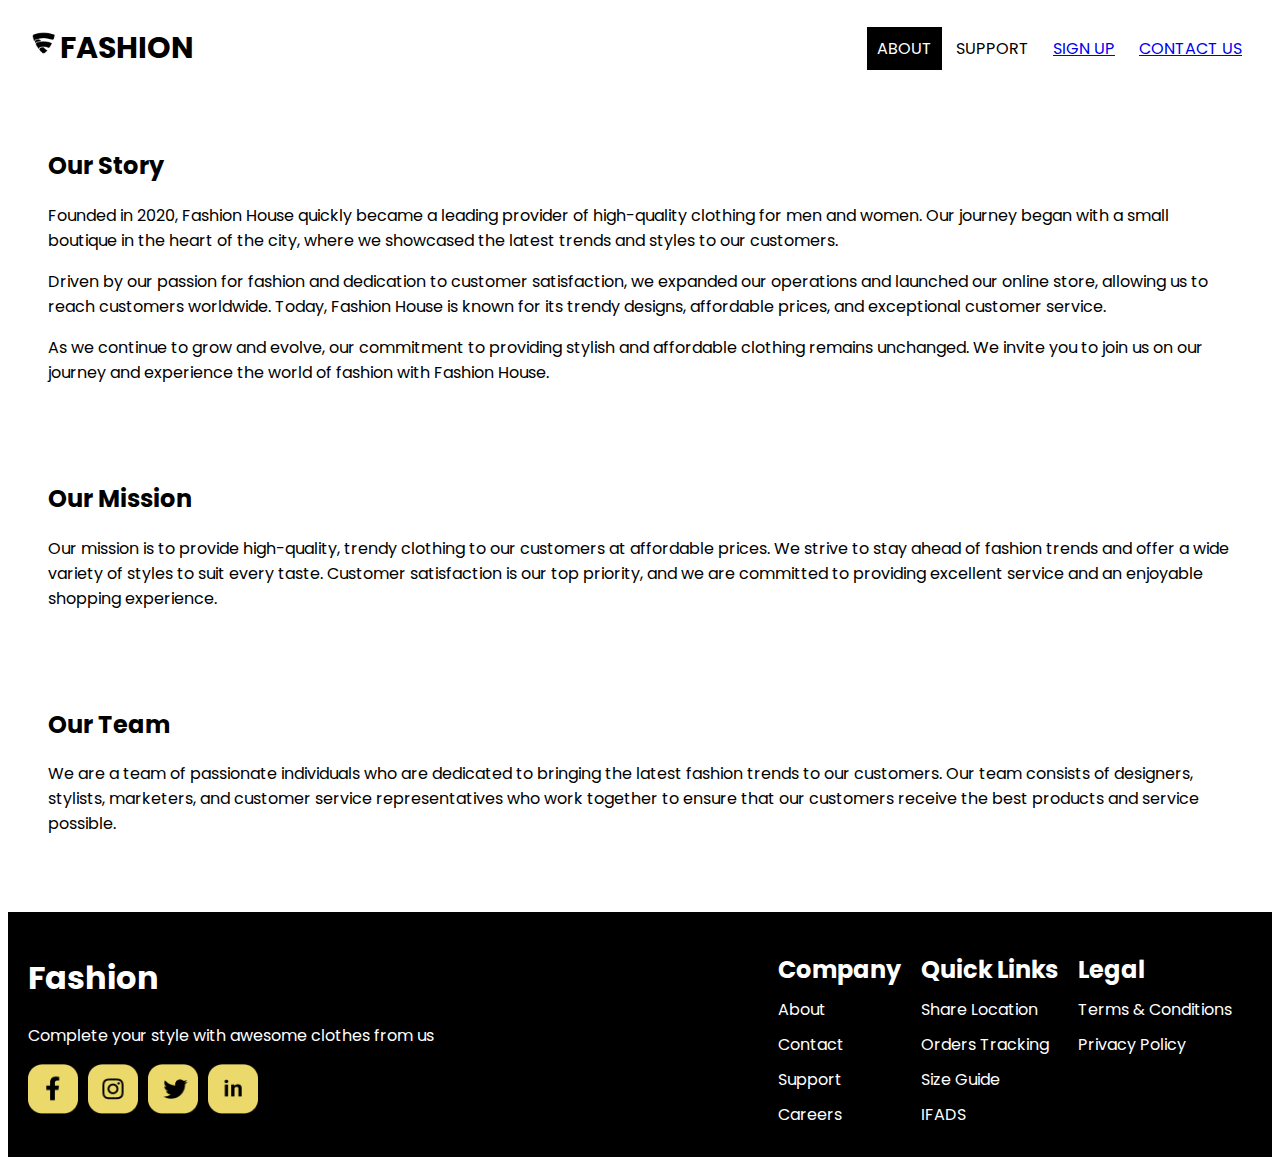
==== about.html @ 4d4f823d "aboutpage" ====
<!DOCTYPE html>
<html lang="en">
  <head>
    <meta charset="UTF-8" />
    <meta name="viewport" content="width=device-width, initial-scale=1.0" />
    <title>About Us</title>
    <link rel="stylesheet" href="about.css" />
    <link
      rel="stylesheet"
      href="https://fonts.googleapis.com/css2?family=Poppins:wght@400&display=swap"
    />
  </head>
  <body>
    <header>
      <div class="container-both">
        <img src="images/logo.png" alt="Fashion Logo" class="logo" />
        <span class="fashion-text">fashion</span>
        <div class="navigation">
          <nav class="navbar">
            <span class="About">About</span>
            <span class="support">Support</span>
            <span class="careers"><a href="index.html">Sign up</a> </span>
            <span class="contact"><a href="contact.html">Contact us</a></span>
          </nav>
        </div>
      </div>
    </header>
    <main>
      <section class="about">
        <h2>Our Story</h2>
        <p>
          Founded in 2020, Fashion House quickly became a leading provider of
          high-quality clothing for men and women. Our journey began with a
          small boutique in the heart of the city, where we showcased the latest
          trends and styles to our customers.
        </p>
        <p>
          Driven by our passion for fashion and dedication to customer
          satisfaction, we expanded our operations and launched our online
          store, allowing us to reach customers worldwide. Today, Fashion House
          is known for its trendy designs, affordable prices, and exceptional
          customer service.
        </p>
        <p>
          As we continue to grow and evolve, our commitment to providing stylish
          and affordable clothing remains unchanged. We invite you to join us on
          our journey and experience the world of fashion with Fashion House.
        </p>
      </section>
      <section class="mission">
        <h2>Our Mission</h2>
        <p>
          Our mission is to provide high-quality, trendy clothing to our
          customers at affordable prices. We strive to stay ahead of fashion
          trends and offer a wide variety of styles to suit every taste.
          Customer satisfaction is our top priority, and we are committed to
          providing excellent service and an enjoyable shopping experience.
        </p>
      </section>
      <section class="team">
        <h2>Our Team</h2>
        <p>
          We are a team of passionate individuals who are dedicated to bringing
          the latest fashion trends to our customers. Our team consists of
          designers, stylists, marketers, and customer service representatives
          who work together to ensure that our customers receive the best
          products and service possible.
        </p>
      </section>
    </main>
    <footer>
      <div class="container-footer">
        <div class="left-footer">
          <h1>Fashion</h1>
          <p>Complete your style with awesome clothes from us</p>
          <!-- İcon images-->
          <div class="icons">
            <img src="images/Group 10.png" alt="facebook Icon " class="icon" />
            <img src="images/Group 11.png" alt="Icon 2" class="icon" />
            <img src="images/Group 12.png" alt="Icon 3" class="icon" />
            <img src="images/Group 13.png" alt="Icon 4" class="icon" />
          </div>
        </div>
        <div class="right-footer">
          <div class="menu">
            <h2>Company</h2>
            <ul>
              <li>About</li>
              <li>Contact</li>
              <li>Support</li>
              <li>Careers</li>
            </ul>
          </div>
          <div class="menu">
            <h2>Quick Links</h2>
            <ul>
              <li>Share Location</li>
              <li>Orders Tracking</li>
              <li>Size Guide</li>
              <li>IFADS</li>
            </ul>
          </div>
          <div class="menu">
            <h2>Legal</h2>
            <ul>
              <li>Terms & Conditions</li>
              <li>Privacy Policy</li>
            </ul>
          </div>
        </div>
      </div>
    </footer>
  </body>
</html>
---- about.css ----
body {
  font-family: "Poppins", sans-serif;
  color: #000000;
  /* Regular stil */
}
/* logo and Nav bar */

.container-both {
  display: flex;
  justify-content: center;
  align-items: center;
  padding: 20px;
}

.logo {
  transform: scale(0.7);
  margin-bottom: 10px;
}

.fashion-text {
  font-weight: 500;
  font-size: 30px;
  line-height: 40px;
  letter-spacing: 1%;
  text-transform: uppercase;
  font-weight: bold;
}
.navigation {
  display: flex;
  margin-left: auto;
}
.navbar {
  text-transform: uppercase;
  margin-left: 20px;
}

.navbar span {
  padding: 10px;
}

.About {
  background-color: black;
  color: white;
  padding: 10px 20px;
}
/* Navigation bar  end*/
main {
  padding: 20px;
}

.about,
.mission,
.team {
  background-color: #fff;
  padding: 20px;
  margin-bottom: 20px;
}

.about h2,
.mission h2,
.team h2 {
  color: black;
}

.about p,
.mission p,
.team p {
  color: black;
}
/* footer section*/

.container-footer {
  background-color: black;
  color: white;
  padding: 20px;
  box-sizing: border-box;
  display: flex;
  justify-content: space-between;
  align-items: flex-start;
}

.left-footer {
  text-align: left;
}

.right-footer {
  text-align: left;
  display: flex; /* Yeni eklenen stil: sağ kutuyu yatay hizalamak için */
}

.menu {
  margin-right: 20px; /* Yeni eklenen stil: menüler arasında boşluk */
}

.menu h2 {
  margin-bottom: 10px;
}

.menu ul {
  list-style-type: none;
  padding: 0;
  margin: 0;
}

.menu ul li {
  margin-bottom: 10px;
  text-align: left; /* Yeni eklenen stil: tüm liste öğelerini sola hizala */
}

.icons {
  margin-top: 10px;
  display: flex;
}

.icon {
  width: 50px;
  height: 50px;
  margin-right: 10px;
}
/* Responsive Styles for Tablet (960px) */
@media screen and (max-width: 960px) {
  /* Logo and Nav bar */
  .container-both {
    flex-direction: column;
    align-items: center;
  }

  .logo {
    transform: scale(0.5); /* Reduce the size of the logo */
  }

  .fashion-text {
    font-size: 20px;
  }

  .navigation {
    margin-top: 20px; /*  top margin for the navigation menu */
  }

  .navbar {
    flex-direction: column; /* Align menu items vertically */
    align-items: center; /* Center align menu items */
  }

  .navbar span {
    margin-bottom: 10px; /*  space between menu items */
  }

  /* Main content */
  main {
    padding: 10px; /* Reduce padding  */
  }

  /* Footer */
  .container-footer {
    flex-direction: column; /* Align footer items vertically */
    align-items: center; /* Center align footer content */
  }

  .menu {
    margin-right: 0; /* Remove margin between menu items */
    margin-bottom: 20px;
    text-align: center; /* Center align menu content */
  }

  .menu ul li {
    text-align: center; /* Center align list items */
  }

  .icons {
    margin-top: 20px; /*  top margin between icons */
  }
}
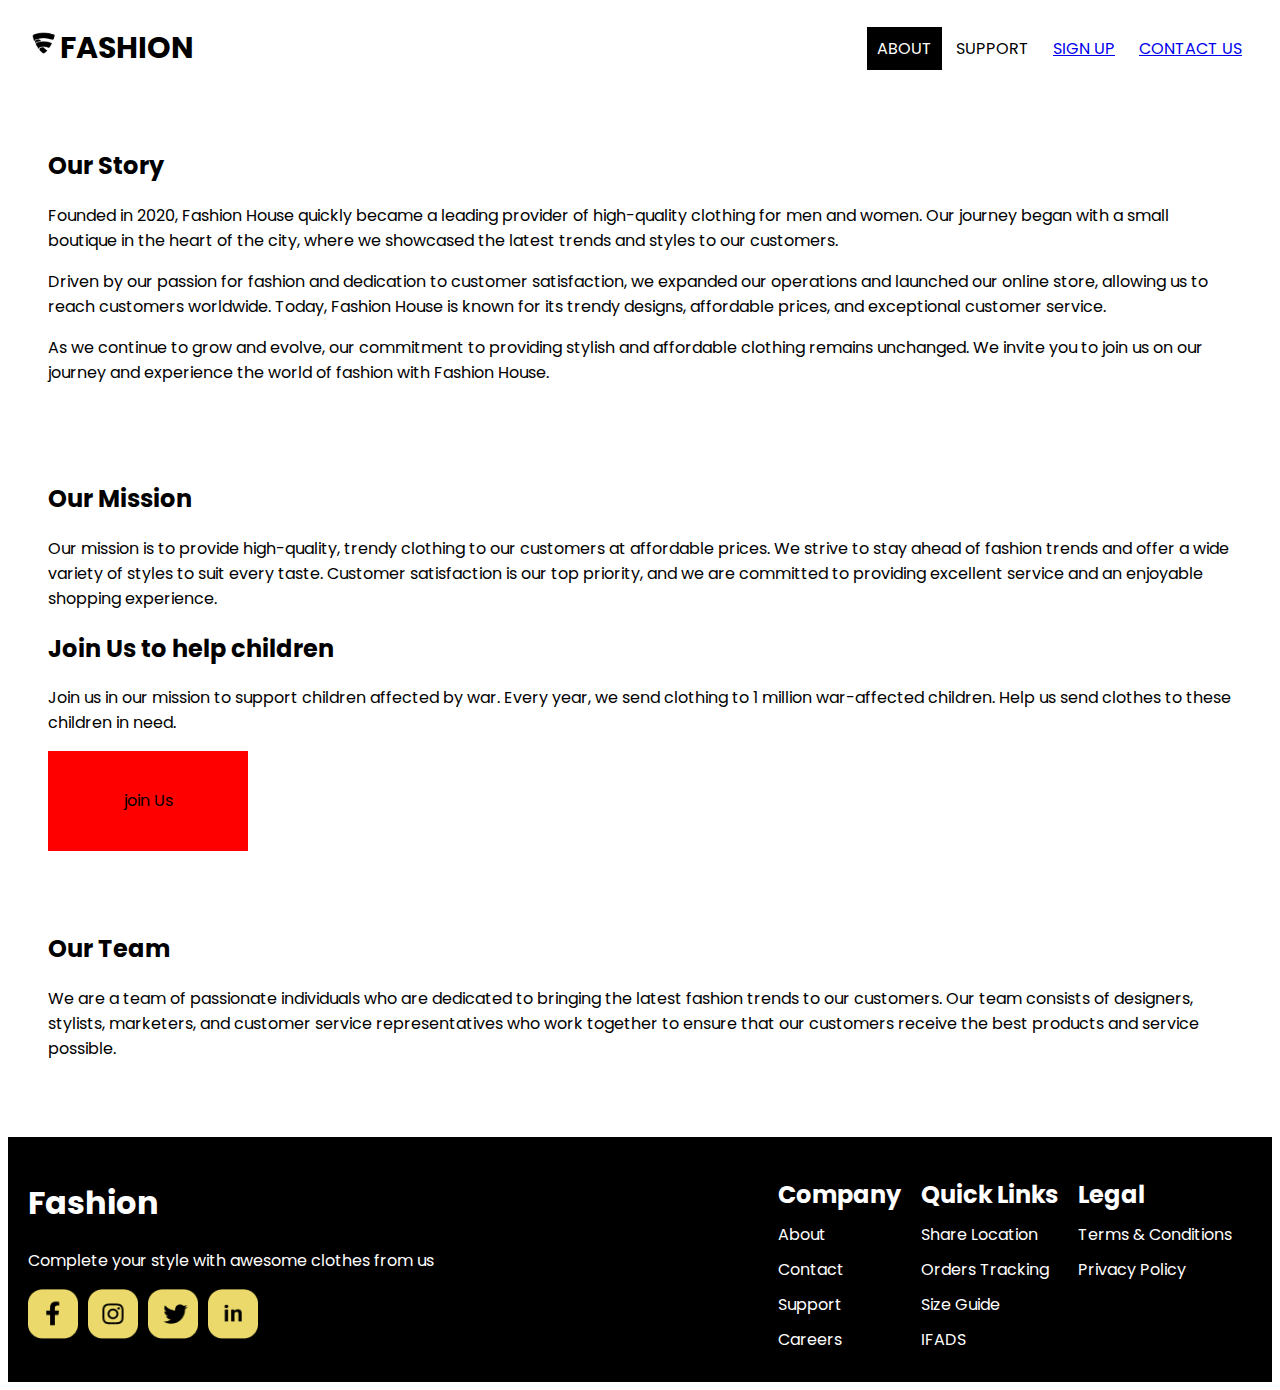
==== commit 752294ac: "validatecode" ====
--- a/about.html
+++ b/about.html
@@ -56,6 +56,13 @@
           Customer satisfaction is our top priority, and we are committed to
           providing excellent service and an enjoyable shopping experience.
         </p>
+        <h2>Join Us to help children</h2>
+        <p>
+          Join us in our mission to support children affected by war. Every
+          year, we send clothing to 1 million war-affected children. Help us
+          send clothes to these children in need.
+        </p>
+        <div class="rectangle">join Us</div>
       </section>
       <section class="team">
         <h2>Our Team</h2>
--- a/about.css
+++ b/about.css
@@ -67,6 +67,55 @@
 .team p {
   color: black;
 }
+/* Rectangle Styles */
+.rectangle {
+  width: 200px;
+  height: 100px;
+  background-color: red;
+  text-align: center;
+  line-height: 100px;
+  animation: warning 1s infinite alternate;
+}
+
+/* Animation Styles */
+/* Keyframes for the warning animation */
+@keyframes warning {
+  0% {
+    transform: scale(1);
+  }
+  50% {
+    transform: scale(1.1);
+  }
+  100% {
+    transform: scale(1);
+  }
+}
+
+/* Apply the animation to the doomsday button */
+
+
+@keyframes shake {
+  0% {
+    transform: translateX(0);
+  }
+  25% {
+    transform: translateX(-25px);
+  }
+  50% {
+    transform: translateX(60px);
+  }
+  100% {
+    transform: translateX(-25px);
+  }
+}
+.rectangle {
+  cursor: pointer;
+  transition: background-image 0.3s ease;
+}
+.rectangle:hover {
+  animation: shake 0.5s infinite alternate; /* Apply shake animation */
+}
+
 /* footer section*/
 
 .container-footer {
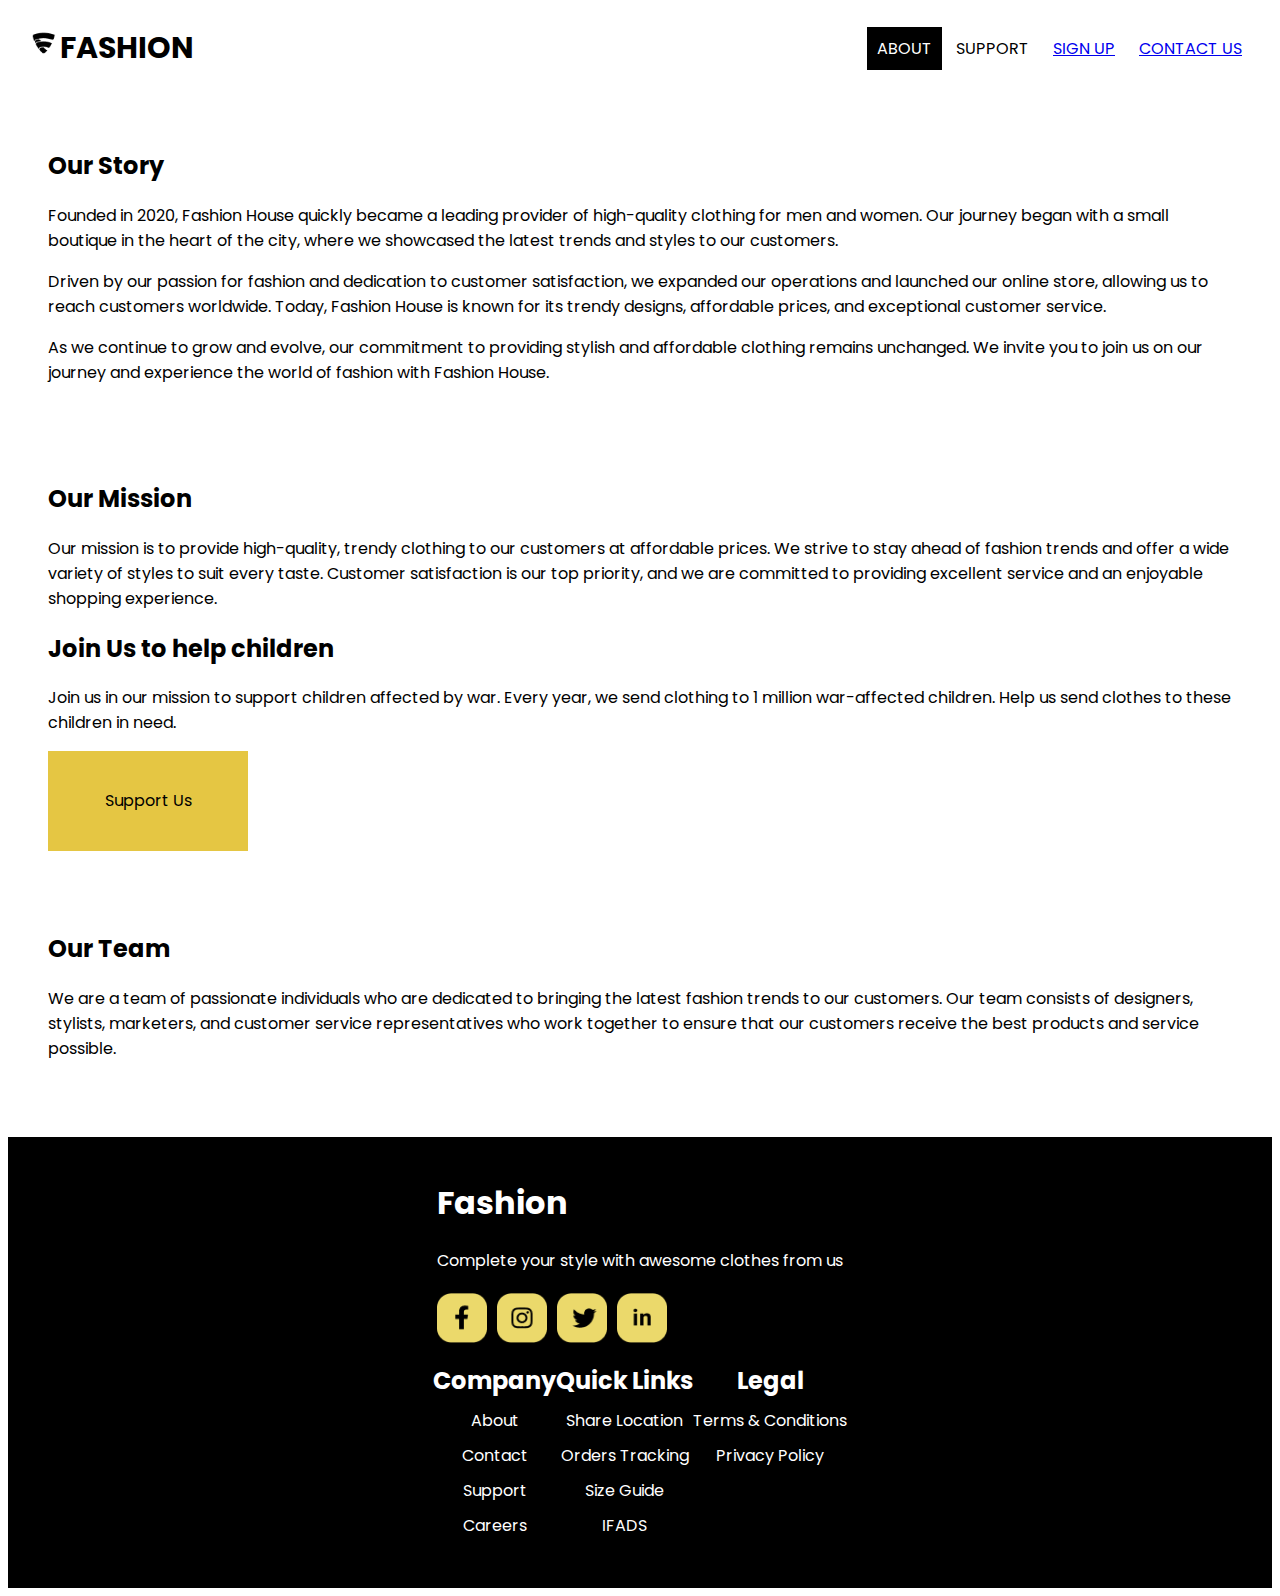
==== commit c836f098: "changes animation color" ====
--- a/about.html
+++ b/about.html
@@ -62,7 +62,7 @@
           year, we send clothing to 1 million war-affected children. Help us
           send clothes to these children in need.
         </p>
-        <div class="rectangle">join Us</div>
+        <div class="rectangle">Support Us</div>
       </section>
       <section class="team">
         <h2>Our Team</h2>
@@ -82,10 +82,10 @@
           <p>Complete your style with awesome clothes from us</p>
           <!-- İcon images-->
           <div class="icons">
-            <img src="images/Group 10.png" alt="facebook Icon " class="icon" />
-            <img src="images/Group 11.png" alt="Icon 2" class="icon" />
-            <img src="images/Group 12.png" alt="Icon 3" class="icon" />
-            <img src="images/Group 13.png" alt="Icon 4" class="icon" />
+            <img src="images/Group-10.png" alt="facebook Icon " class="icon" />
+            <img src="images/Group-11.png" alt="Icon 2" class="icon" />
+            <img src="images/Group-12.png" alt="Icon 3" class="icon" />
+            <img src="images/Group-13.png" alt="Icon 4" class="icon" />
           </div>
         </div>
         <div class="right-footer">
--- a/about.css
+++ b/about.css
@@ -71,7 +71,7 @@
 .rectangle {
   width: 200px;
   height: 100px;
-  background-color: red;
+  background-color: #e5c643;
   text-align: center;
   line-height: 100px;
   animation: warning 1s infinite alternate;
@@ -92,7 +92,6 @@
 }
 
 /* Apply the animation to the doomsday button */
-
 
 @keyframes shake {
   0% {
@@ -199,24 +198,29 @@
   main {
     padding: 10px; /* Reduce padding  */
   }
-
-  /* Footer */
-  .container-footer {
-    flex-direction: column; /* Align footer items vertically */
-    align-items: center; /* Center align footer content */
-  }
-
-  .menu {
-    margin-right: 0; /* Remove margin between menu items */
-    margin-bottom: 20px;
-    text-align: center; /* Center align menu content */
-  }
-
-  .menu ul li {
-    text-align: center; /* Center align list items */
-  }
-
-  .icons {
-    margin-top: 20px; /*  top margin between icons */
-  }
-}
+  .rectangle {
+    width: 150px; /*  width  */
+    height: 75px;
+    line-height: 75px; /*  line-height for vertical centering */
+    font-size: 14px;
+  }
+}
+/* Footer */
+.container-footer {
+  flex-direction: column; /* Align footer items vertically */
+  align-items: center; /* Center align footer content */
+}
+
+.menu {
+  margin-right: 0; /* Remove margin between menu items */
+  margin-bottom: 20px;
+  text-align: center; /* Center align menu content */
+}
+
+.menu ul li {
+  text-align: center; /* Center align list items */
+}
+
+.icons {
+  margin-top: 20px; /*  top margin between icons */
+}
